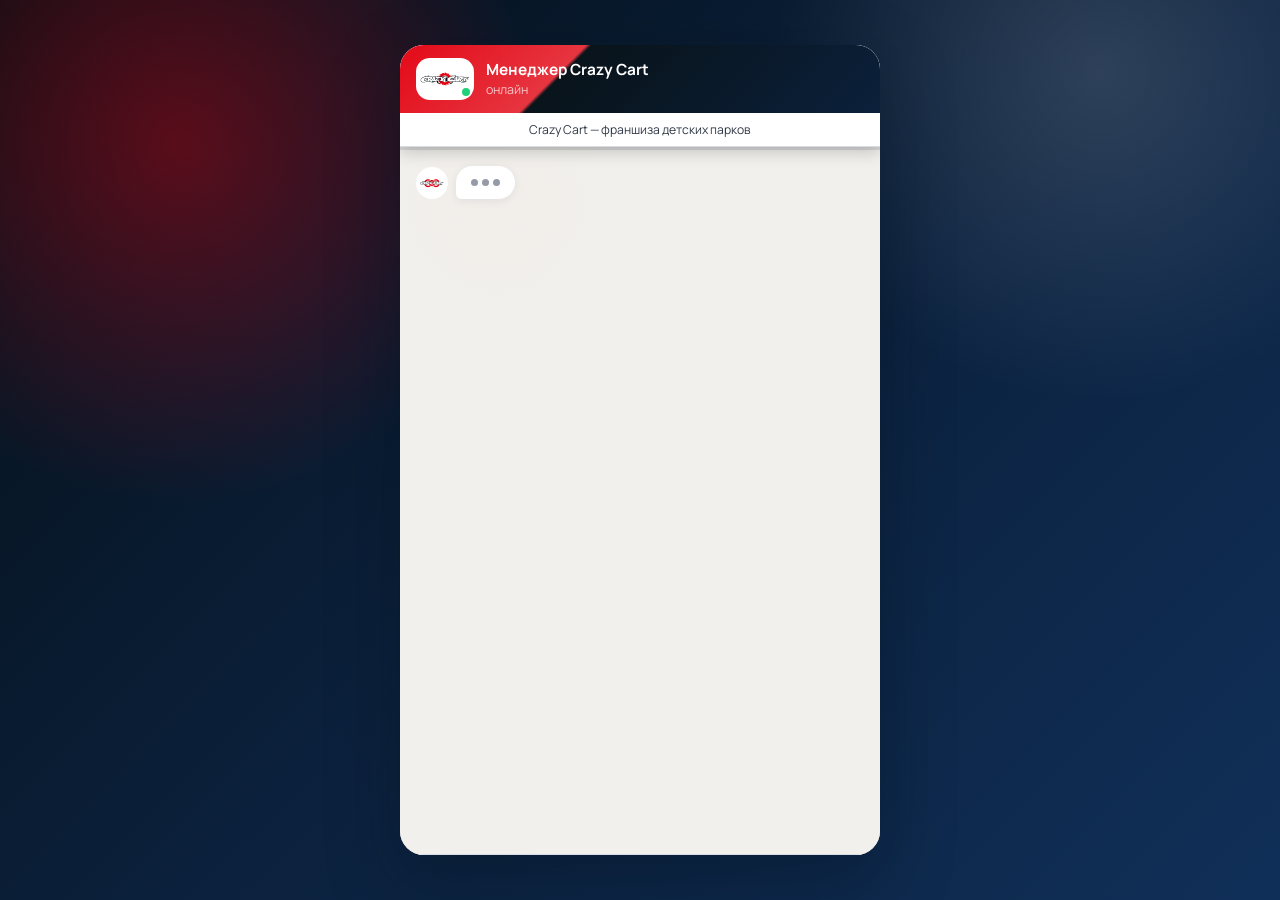
==== index.html @ 3c71adec "Add Crazy Cart chat landing" ====
<!doctype html>
<html lang="ru">
  <head>
    <meta charset="UTF-8" />
    <meta name="viewport" content="width=device-width, initial-scale=1.0" />
    <meta name="robots" content="noindex, nofollow" />
    <title>Подбор франшизы Crazy Cart</title>
    <meta
      name="description"
      content="Ответьте на 5 коротких вопросов, и менеджер Crazy Cart подберет формат франшизы под ваш город, бюджет и уровень участия."
    />
    <link rel="preconnect" href="https://fonts.googleapis.com" />
    <link rel="preconnect" href="https://fonts.gstatic.com" crossorigin />
    <link
      href="https://fonts.googleapis.com/css2?family=Manrope:wght@400;500;600;700;800&amp;display=swap"
      rel="stylesheet"
    />
    <link rel="stylesheet" href="./avito-chat.css?v=20260513-2" />
  </head>
  <body>
    <main class="chat-app" aria-label="Чат с менеджером Crazy Cart">
      <section class="chat-shell" aria-live="polite">
        <div class="loader" id="loader">
          <div class="loader__spinner" aria-hidden="true"></div>
          <p>Подбираем формат франшизы для вашего города...</p>
        </div>

        <div class="chat" id="chat" hidden>
          <header class="chat-header">
            <div class="chat-header__top">
              <div class="operator-avatar">
                <span class="avatar-fallback">CC</span>
                <img
                  src="./assets/crazy-cart-logo.svg?v=20260513-2"
                  alt="Crazy Cart"
                  decoding="async"
                  referrerpolicy="no-referrer"
                  onerror="this.remove()"
                />
                <i aria-hidden="true"></i>
              </div>
              <div>
                <p class="operator-name">Менеджер Crazy Cart</p>
                <p class="operator-status">онлайн</p>
              </div>
            </div>
            <p class="chat-header__note">Crazy Cart — франшиза детских парков</p>
          </header>

          <div class="progress" aria-hidden="true">
            <span id="progressBar"></span>
          </div>

          <div class="messages" id="messages"></div>

          <div class="answer-panel" id="answerPanel"></div>
        </div>
      </section>
    </main>

    <template id="botMessageTemplate">
      <div class="message message--bot">
        <div class="message__avatar">
          <span class="avatar-fallback">CC</span>
          <img
            src="./assets/crazy-cart-logo.svg?v=20260513-2"
            alt="Crazy Cart"
            decoding="async"
            referrerpolicy="no-referrer"
            onerror="this.remove()"
          />
        </div>
        <div class="message__bubble">
          <p></p>
        </div>
      </div>
    </template>

    <template id="userMessageTemplate">
      <div class="message message--user">
        <div class="message__bubble">
          <p></p>
        </div>
      </div>
    </template>

    <script src="./avito-chat.js?v=20260513-2"></script>
  </body>
</html>
---- avito-chat.css ----
:root {
  --chat-red: #e3000f;
  --chat-red-dark: #b4000c;
  --chat-blue: #14345a;
  --chat-blue-dark: #0b203b;
  --chat-blue-deep: #040f16;
  --chat-blue-soft: rgba(20, 52, 90, 0.12);
  --chat-beige: #f2f0ec;
  --chat-user: #ffe0e3;
  --chat-text: #10151c;
  --chat-muted: #6d7280;
  --chat-border: #d9dce3;
  --chat-white: #ffffff;
  --chat-error: #e3000f;
  --shadow-window: 0 26px 70px rgba(4, 15, 22, 0.34);
}

*,
*::before,
*::after {
  box-sizing: border-box;
}

[hidden] {
  display: none !important;
}

html {
  min-height: 100%;
}

body {
  margin: 0;
  min-height: 100%;
  font-family: "Manrope", sans-serif;
  color: var(--chat-text);
  background:
    radial-gradient(circle at 14% 16%, rgba(227, 0, 15, 0.38), transparent 27%),
    radial-gradient(circle at 86% 8%, rgba(255, 255, 255, 0.14), transparent 24%),
    linear-gradient(135deg, var(--chat-blue-deep), var(--chat-blue-dark) 48%, #102f58);
}

button,
input,
select {
  font: inherit;
}

button {
  cursor: pointer;
}

.chat-app {
  min-height: 100dvh;
  display: flex;
  align-items: center;
  justify-content: center;
  padding: 0;
}

.chat-shell {
  width: 100%;
  max-width: 480px;
  height: 100dvh;
  max-height: 100dvh;
  background: var(--chat-beige);
  overflow: hidden;
  position: relative;
}

.loader {
  position: absolute;
  inset: 0;
  z-index: 5;
  display: flex;
  flex-direction: column;
  align-items: center;
  justify-content: center;
  gap: 1rem;
  background: var(--chat-white);
  text-align: center;
  padding: 2rem;
}

.loader__spinner {
  width: 48px;
  height: 48px;
  border: 3px solid var(--chat-blue-soft);
  border-top-color: var(--chat-red);
  border-radius: 999px;
  animation: spin 0.9s linear infinite;
}

.loader p {
  margin: 0;
  color: #2d3443;
  font-size: 0.95rem;
  font-weight: 600;
}

.chat {
  height: 100%;
  display: flex;
  flex-direction: column;
  background:
    linear-gradient(rgba(242, 240, 236, 0.94), rgba(242, 240, 236, 0.96)),
    radial-gradient(circle at 20% 20%, rgba(227, 0, 15, 0.12), transparent 16%);
}

.chat-header {
  position: sticky;
  top: 0;
  z-index: 3;
  box-shadow: 0 4px 16px rgba(4, 15, 22, 0.22);
}

.chat-header__top {
  display: flex;
  align-items: center;
  gap: 0.75rem;
  padding: 0.82rem 1rem;
  background:
    linear-gradient(135deg, rgba(227, 0, 15, 0.96), rgba(227, 0, 15, 0.78) 34%, rgba(4, 15, 22, 0.98) 35%, var(--chat-blue-dark));
  color: var(--chat-white);
}

.operator-avatar {
  width: 58px;
  height: 42px;
  position: relative;
  display: grid;
  place-items: center;
  flex: 0 0 auto;
  border-radius: 14px;
  background: var(--chat-white);
  color: var(--chat-blue-deep);
  font-size: 0.72rem;
  font-weight: 800;
  overflow: hidden;
}

.operator-avatar img,
.message__avatar img {
  position: absolute;
  inset: 4px;
  width: 100%;
  height: 100%;
  border-radius: inherit;
  object-fit: contain;
  z-index: 1;
}

.operator-avatar img {
  width: calc(100% - 8px);
  height: calc(100% - 8px);
}

.message__avatar img {
  width: calc(100% - 8px);
  height: calc(100% - 8px);
}

.avatar-fallback {
  position: relative;
  z-index: 0;
}

.operator-avatar i {
  position: absolute;
  right: 2px;
  bottom: 2px;
  width: 12px;
  height: 12px;
  border: 2px solid var(--chat-white);
  border-radius: 999px;
  background: #21d07a;
  z-index: 2;
}

.operator-name,
.operator-status,
.chat-header__note {
  margin: 0;
}

.operator-name {
  font-size: 0.96rem;
  line-height: 1.2;
  font-weight: 700;
}

.operator-status {
  margin-top: 0.1rem;
  color: rgba(255, 255, 255, 0.72);
  font-size: 0.78rem;
}

.chat-header__note {
  padding: 0.52rem 1rem;
  border-bottom: 1px solid var(--chat-border);
  background: var(--chat-white);
  color: #303846;
  font-size: 0.76rem;
  line-height: 1.35;
  text-align: center;
}

.progress {
  height: 3px;
  background: rgba(4, 15, 22, 0.1);
}

.progress span {
  display: block;
  width: 0;
  height: 100%;
  background: linear-gradient(90deg, var(--chat-red), #ff5a36);
  transition: width 0.35s ease;
}

.messages {
  flex: 1;
  min-height: 0;
  overflow-y: auto;
  padding: 1rem 1rem 1.1rem;
  scroll-behavior: smooth;
}

.message {
  display: flex;
  align-items: flex-end;
  gap: 0.5rem;
  margin-bottom: 0.75rem;
  animation: fadeIn 0.24s ease-out;
}

.message__avatar {
  width: 32px;
  height: 32px;
  position: relative;
  display: grid;
  place-items: center;
  flex: 0 0 auto;
  border-radius: 999px;
  background: var(--chat-white);
  color: var(--chat-red);
  font-size: 0.66rem;
  font-weight: 800;
  overflow: hidden;
}

.message__bubble {
  max-width: min(78%, 360px);
  border-radius: 18px;
  box-shadow: 0 2px 8px rgba(24, 35, 56, 0.08);
}

.message__bubble p {
  margin: 0;
  font-size: 0.9rem;
  line-height: 1.58;
}

.message--bot .message__bubble {
  padding: 0.72rem 0.9rem;
  border-bottom-left-radius: 6px;
  background: var(--chat-white);
}

.message--user {
  justify-content: flex-end;
}

.message--user .message__bubble {
  padding: 0.72rem 0.9rem;
  border-bottom-right-radius: 6px;
  background: var(--chat-user);
}

.typing .message__bubble {
  padding: 0.8rem 0.95rem;
}

.typing-dots {
  display: flex;
  gap: 0.25rem;
}

.typing-dots span {
  width: 7px;
  height: 7px;
  border-radius: 999px;
  background: #949aa6;
  animation: bounce 1s infinite ease-in-out;
}

.typing-dots span:nth-child(2) {
  animation-delay: 0.14s;
}

.typing-dots span:nth-child(3) {
  animation-delay: 0.28s;
}

.answer-panel {
  flex: 0 0 auto;
  border-top: 1px solid var(--chat-border);
  background: var(--chat-white);
}

.options {
  display: grid;
  gap: 0.55rem;
  padding: 0.8rem 1rem 1rem;
}

.option-button {
  width: 100%;
  min-height: 46px;
  padding: 0.74rem 0.95rem;
  border: 2px solid rgba(20, 52, 90, 0.18);
  border-radius: 14px;
  background: var(--chat-white);
  color: var(--chat-blue-dark);
  font-size: 0.9rem;
  font-weight: 700;
  line-height: 1.35;
  text-align: left;
  transition:
    background 0.16s ease,
    border 0.16s ease,
    color 0.16s ease,
    transform 0.16s ease;
}

.option-button:hover,
.option-button:focus-visible {
  border-color: var(--chat-red);
  background: var(--chat-red);
  color: var(--chat-white);
  outline: none;
  transform: translateY(-1px);
}

.contact-form {
  display: grid;
  gap: 0.7rem;
  padding: 0.85rem 1rem 1rem;
}

.contact-form label {
  display: grid;
  gap: 0.3rem;
}

.contact-form span {
  color: #4d5360;
  font-size: 0.76rem;
  font-weight: 700;
}

.contact-form input,
.contact-form select {
  width: 100%;
  height: 48px;
  border: 2px solid #d5d9e2;
  border-radius: 14px;
  padding: 0 0.9rem;
  background: var(--chat-white);
  color: var(--chat-text);
  outline: none;
  transition:
    border 0.16s ease,
    box-shadow 0.16s ease;
}

.contact-form input:focus,
.contact-form select:focus {
  border-color: var(--chat-red);
  box-shadow: 0 0 0 4px rgba(227, 0, 15, 0.12);
}

.field-error {
  min-height: 16px;
  margin: -0.18rem 0 0;
  color: var(--chat-error);
  font-size: 0.76rem;
  font-weight: 600;
}

.contact-form label.consent {
  display: flex;
  gap: 0.55rem;
  align-items: flex-start;
  color: #5c6472;
  font-size: 0.74rem;
  line-height: 1.45;
}

.contact-form label.consent input {
  width: 18px;
  height: 18px;
  margin: 0.08rem 0 0;
  flex: 0 0 auto;
  accent-color: var(--chat-red);
}

.contact-form label.consent span {
  color: #5c6472;
  font-size: 0.74rem;
  font-weight: 700;
  line-height: 1.45;
}

.contact-form label.consent a {
  color: var(--chat-red);
  font-weight: 700;
}

.submit-button {
  min-height: 48px;
  border: 0;
  border-radius: 14px;
  background: linear-gradient(135deg, var(--chat-red), #f5522a);
  color: var(--chat-white);
  font-size: 0.95rem;
  font-weight: 800;
  transition:
    background 0.16s ease,
    transform 0.16s ease,
    opacity 0.16s ease;
}

.submit-button:hover,
.submit-button:focus-visible {
  background: linear-gradient(135deg, var(--chat-red-dark), var(--chat-red));
  outline: none;
  transform: translateY(-1px);
}

.submit-button:disabled {
  cursor: default;
  opacity: 0.58;
  transform: none;
}

.success-actions {
  display: grid;
  gap: 0.55rem;
  padding: 0.85rem 1rem 1rem;
}

.success-actions a {
  min-height: 46px;
  display: flex;
  align-items: center;
  justify-content: center;
  border-radius: 14px;
  color: var(--chat-white);
  background: linear-gradient(135deg, var(--chat-red), #f5522a);
  font-size: 0.9rem;
  font-weight: 800;
  text-decoration: none;
}

.success-actions a:last-child {
  border: 2px solid var(--chat-blue-dark);
  color: var(--chat-blue-dark);
  background: var(--chat-white);
}

@media (min-width: 768px) {
  .chat-app {
    padding: 2.5rem 1.25rem;
  }

  .chat-shell {
    height: min(90dvh, 820px);
    border-radius: 24px;
    box-shadow: var(--shadow-window);
  }
}

@media (max-width: 380px) {
  .chat-header__note {
    font-size: 0.72rem;
  }

  .messages {
    padding-left: 0.8rem;
    padding-right: 0.8rem;
  }

  .option-button {
    font-size: 0.84rem;
  }
}

@media (prefers-reduced-motion: reduce) {
  *,
  *::before,
  *::after {
    animation-duration: 0.01ms !important;
    animation-iteration-count: 1 !important;
    scroll-behavior: auto !important;
    transition-duration: 0.01ms !important;
  }
}

@keyframes spin {
  to {
    transform: rotate(360deg);
  }
}

@keyframes fadeIn {
  from {
    opacity: 0;
    transform: translateY(6px);
  }

  to {
    opacity: 1;
    transform: translateY(0);
  }
}

@keyframes bounce {
  0%,
  80%,
  100% {
    transform: translateY(0);
    opacity: 0.42;
  }

  40% {
    transform: translateY(-4px);
    opacity: 1;
  }
}
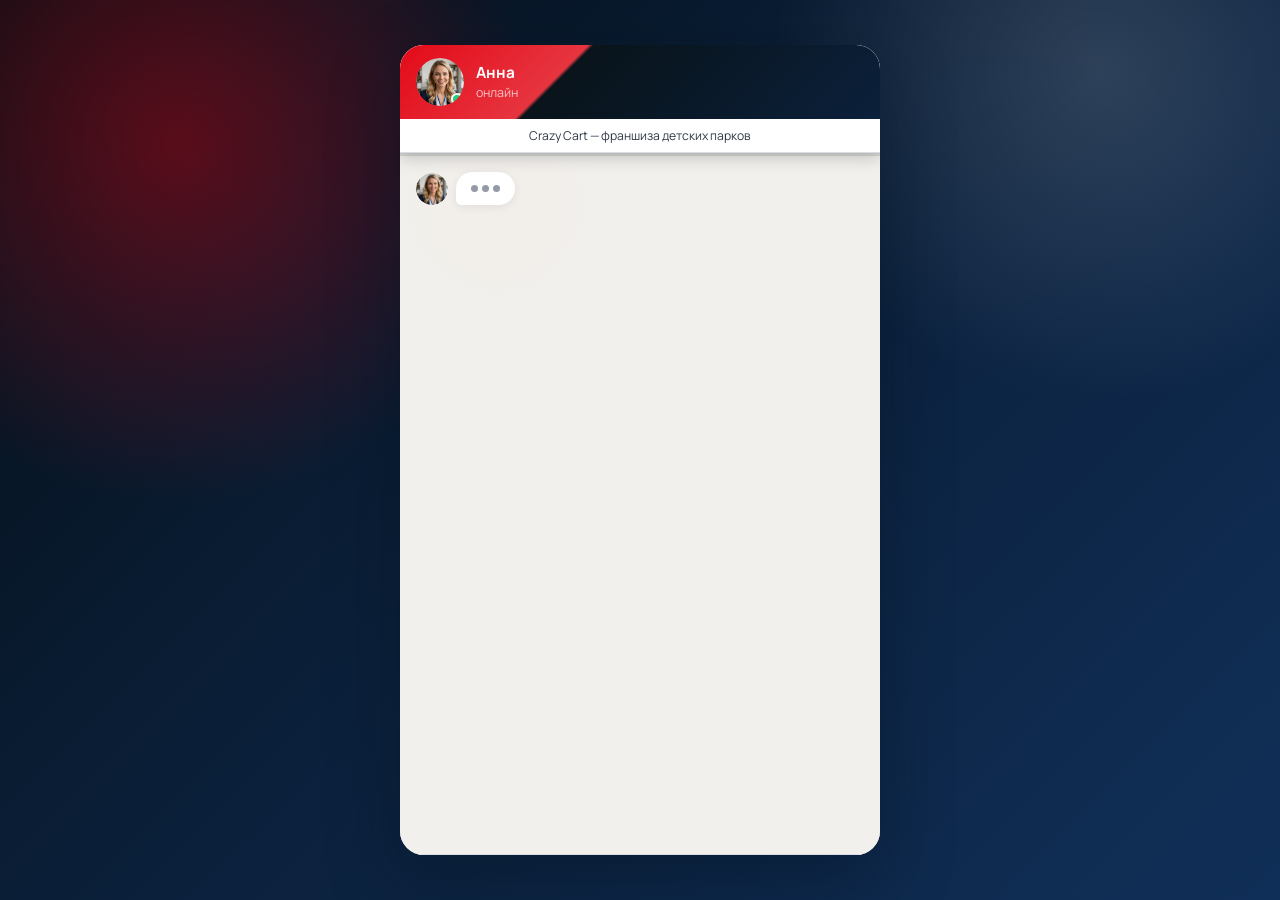
==== commit 974a77d5: "Update quiz questions and Anna avatar" ====
--- a/index.html
+++ b/index.html
@@ -7,7 +7,7 @@
     <title>Подбор франшизы Crazy Cart</title>
     <meta
       name="description"
-      content="Ответьте на 5 коротких вопросов, и менеджер Crazy Cart подберет формат франшизы под ваш город, бюджет и уровень участия."
+      content="Ответьте на 4 коротких вопроса, и менеджер Crazy Cart подберет формат франшизы под ваш город, бюджет и уровень участия."
     />
     <link rel="preconnect" href="https://fonts.googleapis.com" />
     <link rel="preconnect" href="https://fonts.gstatic.com" crossorigin />
@@ -15,7 +15,7 @@
       href="https://fonts.googleapis.com/css2?family=Manrope:wght@400;500;600;700;800&amp;display=swap"
       rel="stylesheet"
     />
-    <link rel="stylesheet" href="./avito-chat.css?v=20260513-2" />
+    <link rel="stylesheet" href="./avito-chat.css?v=20260513-3" />
   </head>
   <body>
     <main class="chat-app" aria-label="Чат с менеджером Crazy Cart">
@@ -29,10 +29,10 @@
           <header class="chat-header">
             <div class="chat-header__top">
               <div class="operator-avatar">
-                <span class="avatar-fallback">CC</span>
+                <span class="avatar-fallback">А</span>
                 <img
-                  src="./assets/crazy-cart-logo.svg?v=20260513-2"
-                  alt="Crazy Cart"
+                  src="./assets/anna-avatar.jpg?v=20260513-3"
+                  alt="Анна"
                   decoding="async"
                   referrerpolicy="no-referrer"
                   onerror="this.remove()"
@@ -40,7 +40,7 @@
                 <i aria-hidden="true"></i>
               </div>
               <div>
-                <p class="operator-name">Менеджер Crazy Cart</p>
+                <p class="operator-name">Анна</p>
                 <p class="operator-status">онлайн</p>
               </div>
             </div>
@@ -61,10 +61,10 @@
     <template id="botMessageTemplate">
       <div class="message message--bot">
         <div class="message__avatar">
-          <span class="avatar-fallback">CC</span>
+          <span class="avatar-fallback">А</span>
           <img
-            src="./assets/crazy-cart-logo.svg?v=20260513-2"
-            alt="Crazy Cart"
+            src="./assets/anna-avatar.jpg?v=20260513-3"
+            alt="Анна"
             decoding="async"
             referrerpolicy="no-referrer"
             onerror="this.remove()"
@@ -84,6 +84,6 @@
       </div>
     </template>
 
-    <script src="./avito-chat.js?v=20260513-2"></script>
+    <script src="./avito-chat.js?v=20260513-3"></script>
   </body>
 </html>
--- a/avito-chat.css
+++ b/avito-chat.css
@@ -125,16 +125,16 @@
 }
 
 .operator-avatar {
-  width: 58px;
-  height: 42px;
+  width: 48px;
+  height: 48px;
   position: relative;
   display: grid;
   place-items: center;
   flex: 0 0 auto;
-  border-radius: 14px;
-  background: var(--chat-white);
-  color: var(--chat-blue-deep);
-  font-size: 0.72rem;
+  border-radius: 999px;
+  background: rgba(255, 255, 255, 0.16);
+  color: var(--chat-white);
+  font-size: 1rem;
   font-weight: 800;
   overflow: hidden;
 }
@@ -142,22 +142,12 @@
 .operator-avatar img,
 .message__avatar img {
   position: absolute;
-  inset: 4px;
+  inset: 0;
   width: 100%;
   height: 100%;
   border-radius: inherit;
-  object-fit: contain;
+  object-fit: cover;
   z-index: 1;
-}
-
-.operator-avatar img {
-  width: calc(100% - 8px);
-  height: calc(100% - 8px);
-}
-
-.message__avatar img {
-  width: calc(100% - 8px);
-  height: calc(100% - 8px);
 }
 
 .avatar-fallback {
@@ -167,8 +157,8 @@
 
 .operator-avatar i {
   position: absolute;
-  right: 2px;
-  bottom: 2px;
+  right: 1px;
+  bottom: 1px;
   width: 12px;
   height: 12px;
   border: 2px solid var(--chat-white);
@@ -250,7 +240,7 @@
 }
 
 .message__bubble {
-  max-width: min(78%, 360px);
+  max-width: min(72%, 330px);
   border-radius: 18px;
   box-shadow: 0 2px 8px rgba(24, 35, 56, 0.08);
 }
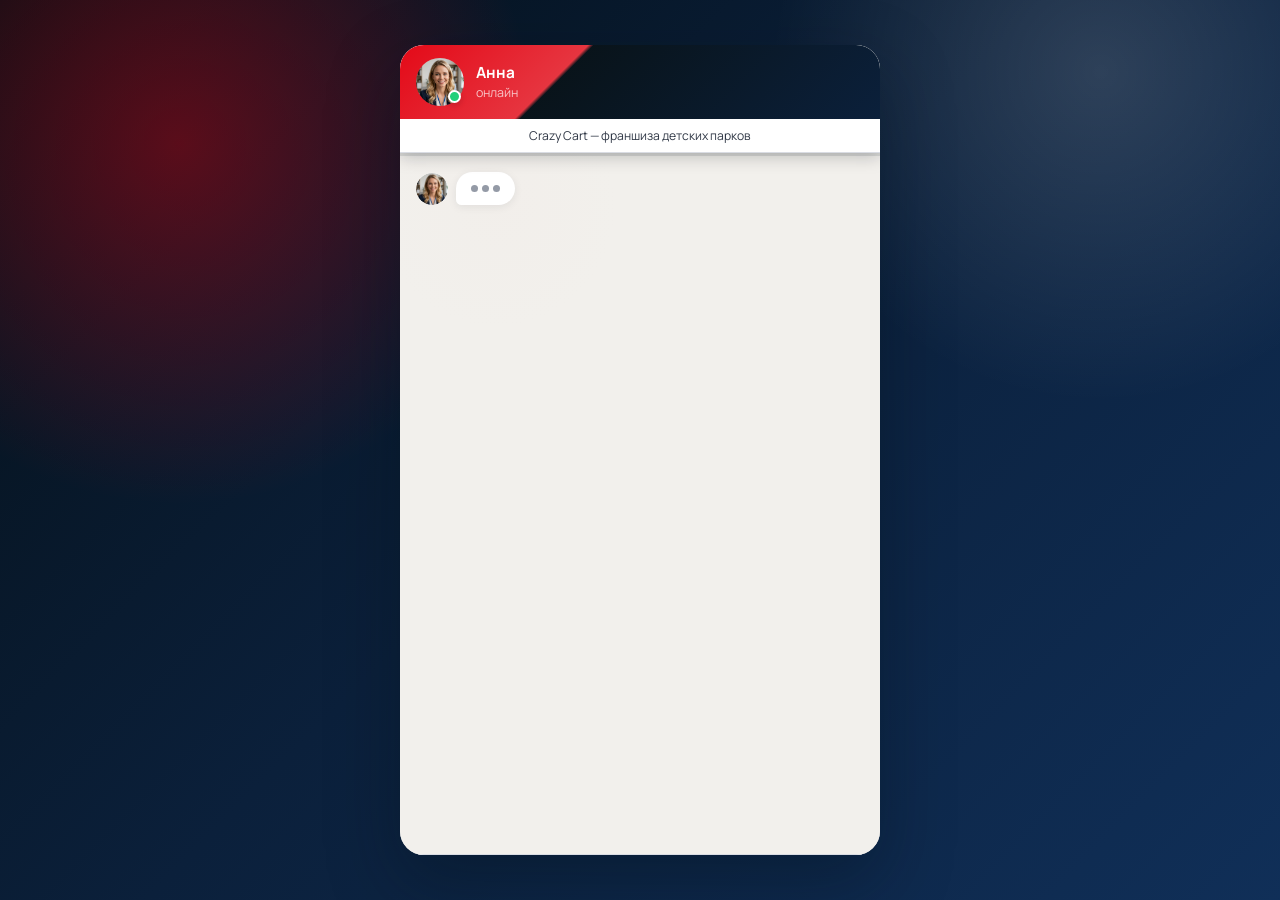
==== commit 258fd392: "Fix online status badge position" ====
--- a/index.html
+++ b/index.html
@@ -15,7 +15,7 @@
       href="https://fonts.googleapis.com/css2?family=Manrope:wght@400;500;600;700;800&amp;display=swap"
       rel="stylesheet"
     />
-    <link rel="stylesheet" href="./avito-chat.css?v=20260513-3" />
+    <link rel="stylesheet" href="./avito-chat.css?v=20260513-4" />
   </head>
   <body>
     <main class="chat-app" aria-label="Чат с менеджером Crazy Cart">
--- a/avito-chat.css
+++ b/avito-chat.css
@@ -136,7 +136,7 @@
   color: var(--chat-white);
   font-size: 1rem;
   font-weight: 800;
-  overflow: hidden;
+  overflow: visible;
 }
 
 .operator-avatar img,
@@ -157,14 +157,15 @@
 
 .operator-avatar i {
   position: absolute;
-  right: 1px;
-  bottom: 1px;
-  width: 12px;
-  height: 12px;
+  right: 3px;
+  bottom: 3px;
+  width: 13px;
+  height: 13px;
   border: 2px solid var(--chat-white);
   border-radius: 999px;
   background: #21d07a;
-  z-index: 2;
+  box-shadow: 0 2px 6px rgba(4, 15, 22, 0.18);
+  z-index: 3;
 }
 
 .operator-name,
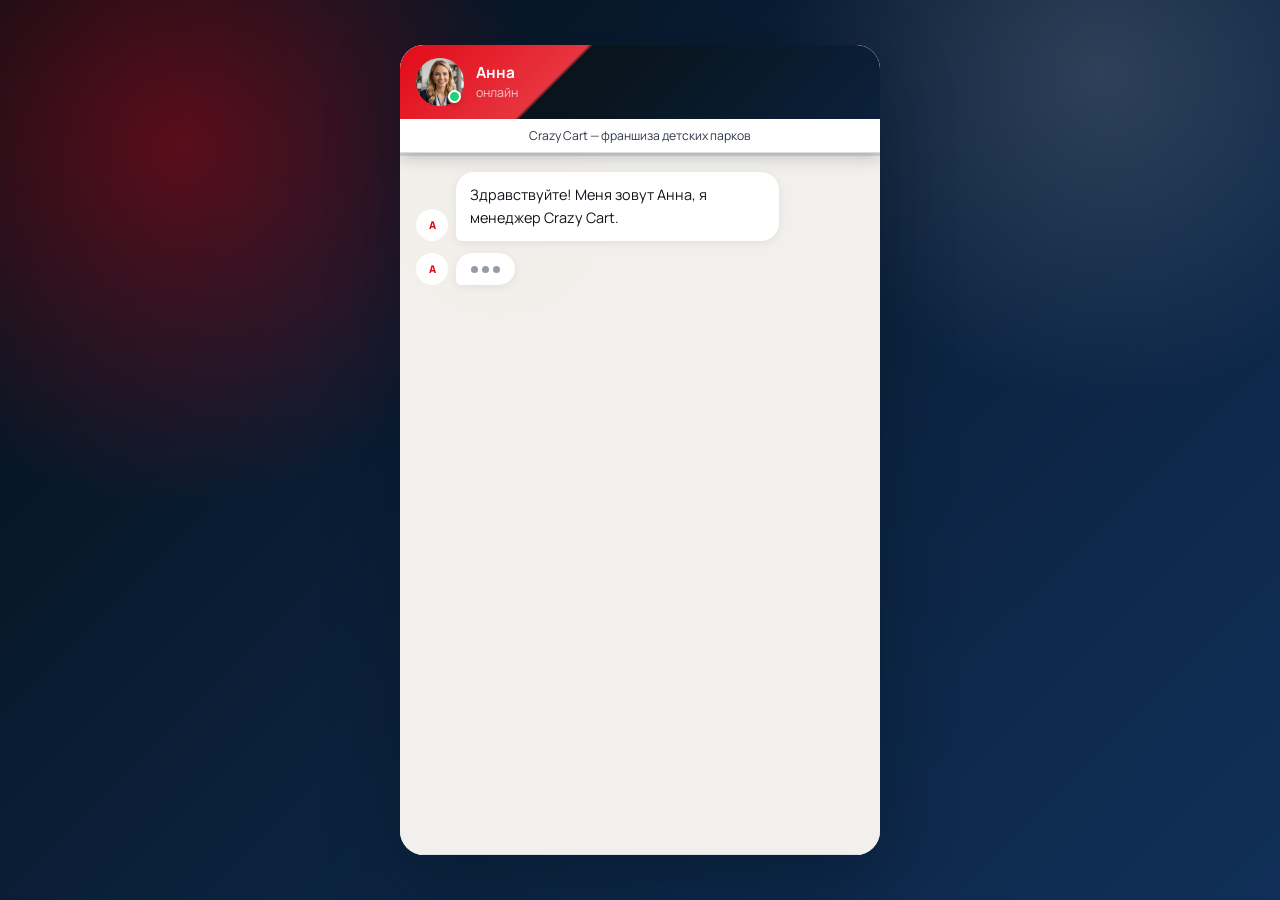
==== commit 0a6a7177: "Remove extra lead form city field" ====
--- a/index.html
+++ b/index.html
@@ -84,6 +84,6 @@
       </div>
     </template>
 
-    <script src="./avito-chat.js?v=20260513-3"></script>
+    <script src="./avito-chat.js?v=20260513-5"></script>
   </body>
 </html>
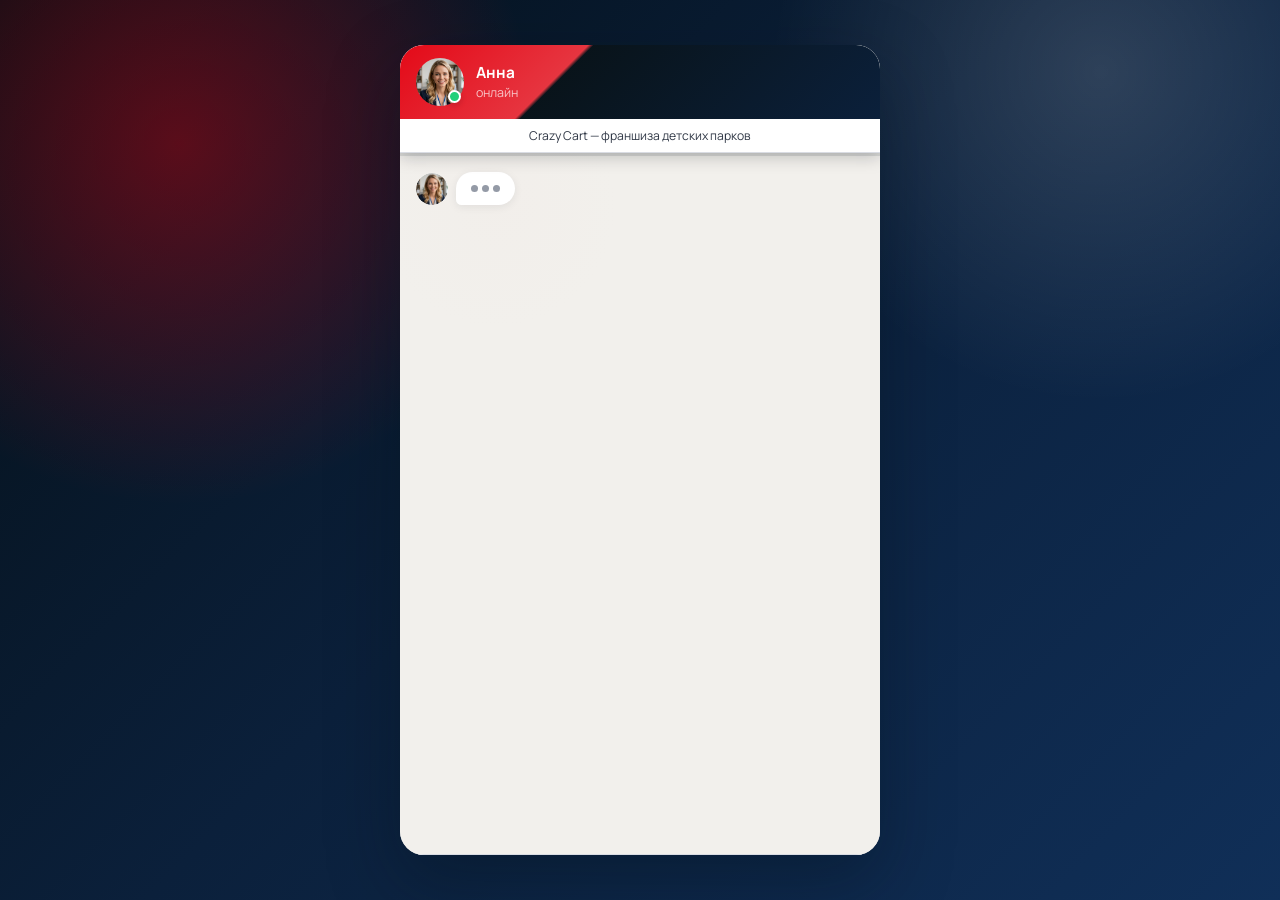
==== commit a5138988: "Update success CTA link and message" ====
--- a/index.html
+++ b/index.html
@@ -84,6 +84,6 @@
       </div>
     </template>
 
-    <script src="./avito-chat.js?v=20260513-5"></script>
+    <script src="./avito-chat.js?v=20260514-2"></script>
   </body>
 </html>
